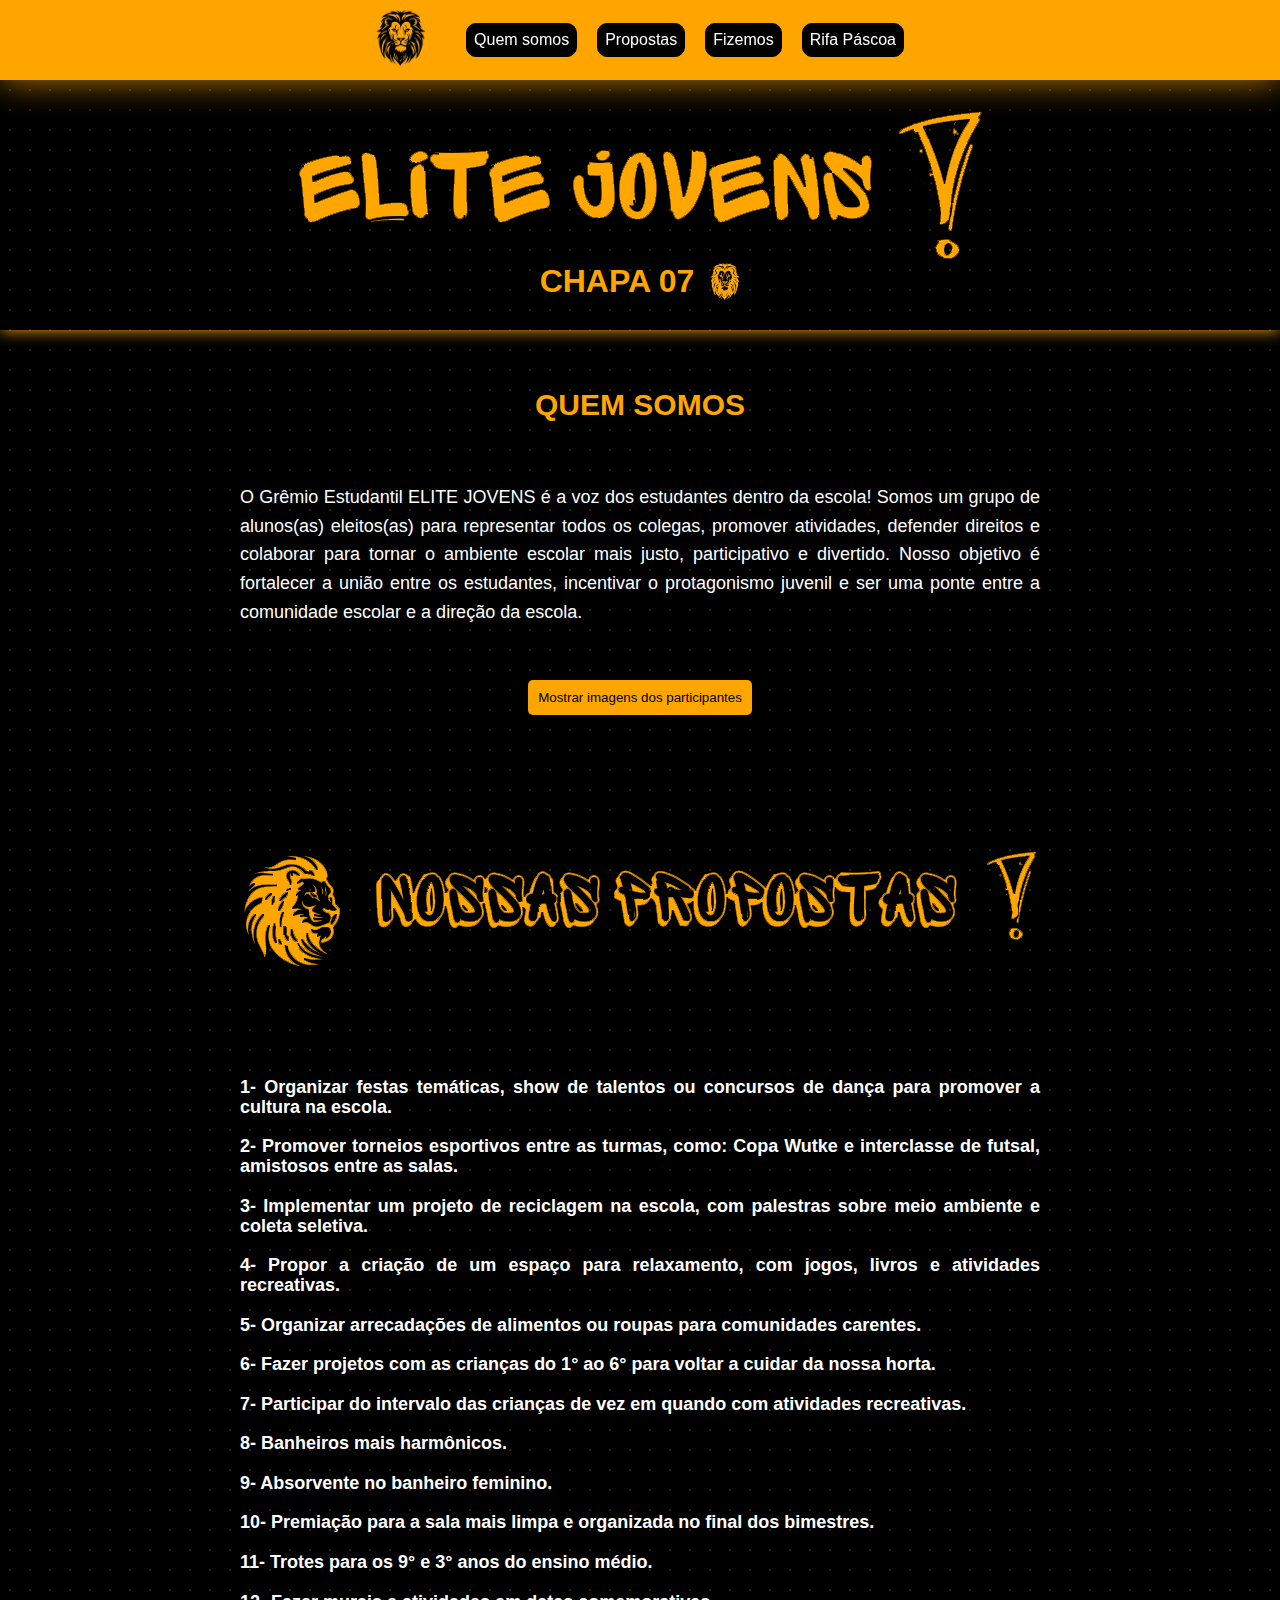
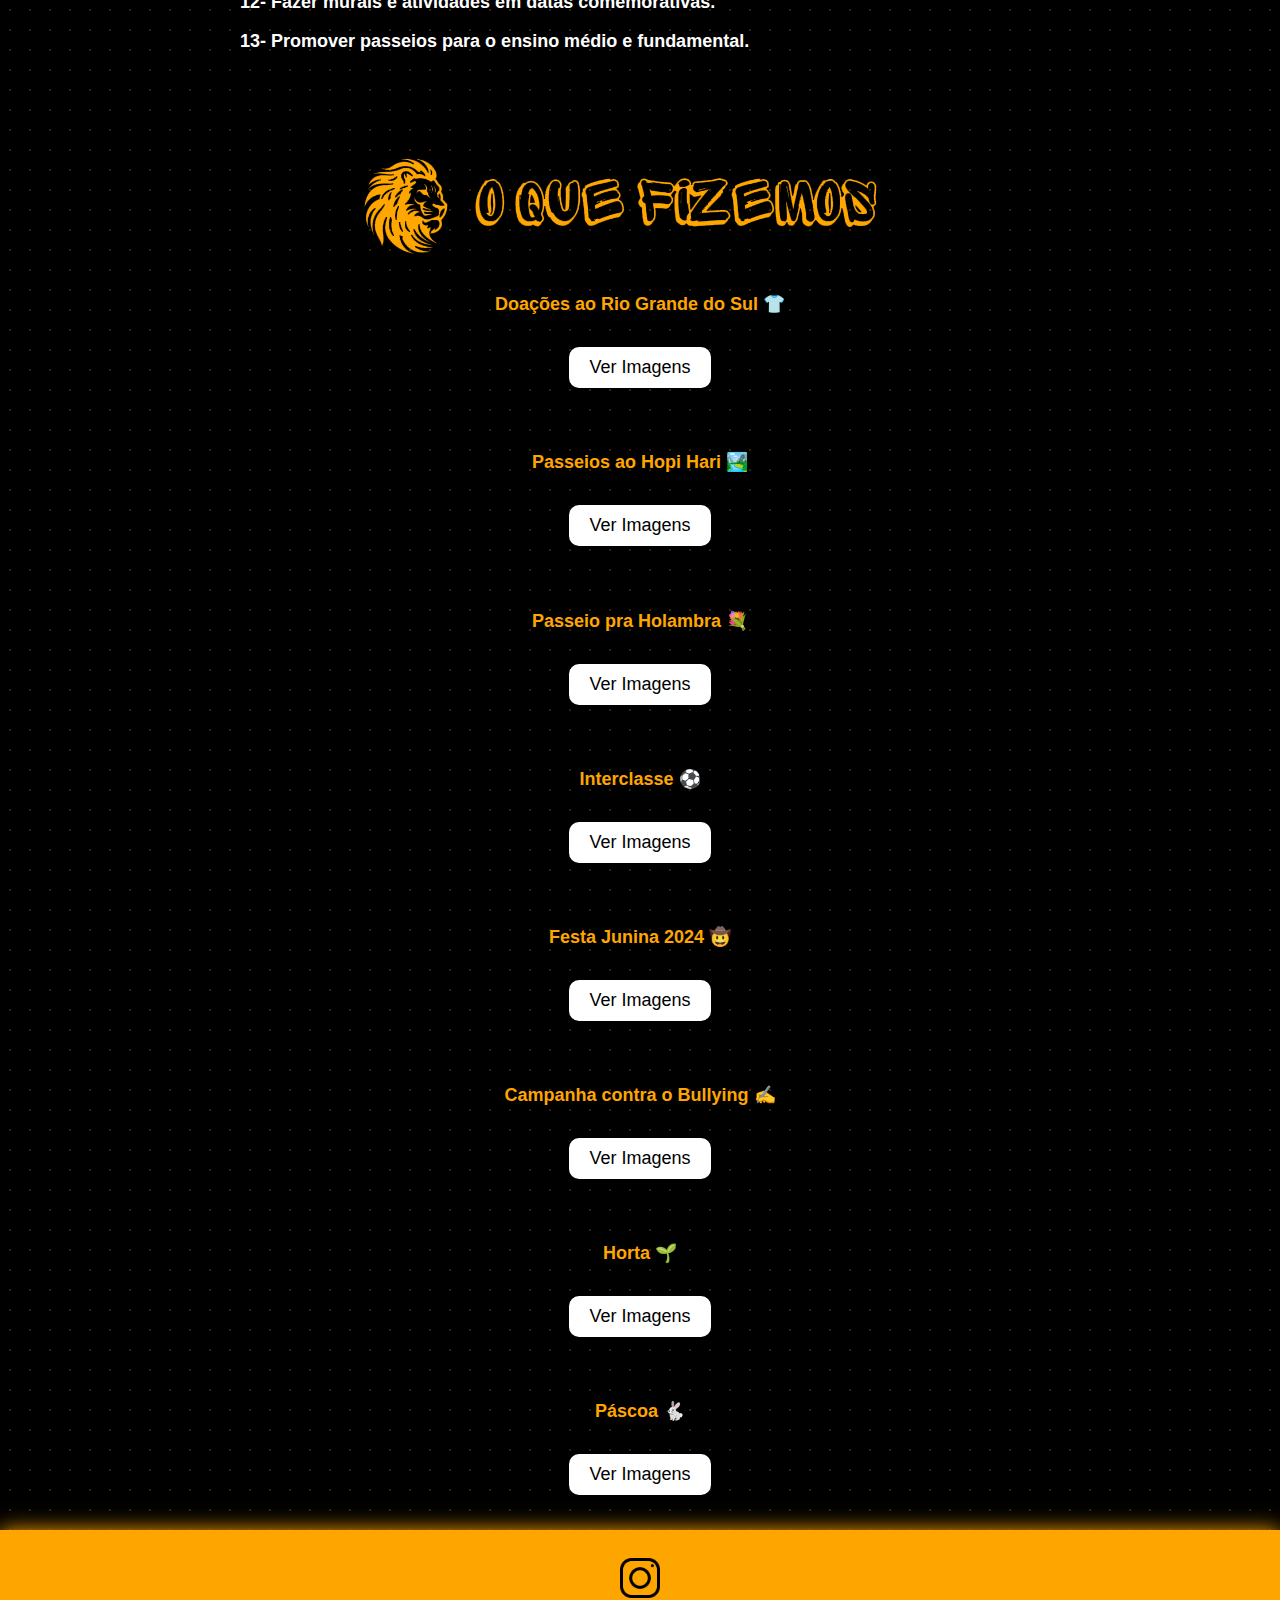
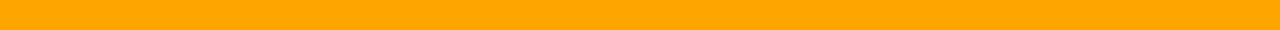
==== index.html @ a76e6f1c "UP." ====
<!DOCTYPE html>
<html lang="pt-BR">

<head>
    <meta charset="UTF-8">
    <meta name="viewport" content="width=device-width, initial-scale=1.0">
    <title>Gremio - Elite Jovens</title>
    <link rel="stylesheet" href="./CSS/styles.css">
    <link rel="icon" href="./IMGS/logos/icon.png">
</head>

<body>
    <header>
        <a href="./index.html">
            <img src="./IMGS/logos/logo.png" alt="Logo">
        </a>

        <button class="menu-toggle" aria-label="Abrir menu">&#9776;</button>

        <ul class="nav-list">
            <li><a href="#quem-somos">Quem somos</a></li>
            <li><a href="#propostas">Propostas</a></li>
            <li><a href="#fizemos">Fizemos</a></li>
            <li><a href="./rifa.html">Rifa Páscoa</a></li>
        </ul>
    </header>

    <main>

        <div id="loader">
            <div class="spinner"></div>
        </div>


        <section id="inicio">
            <div class="ej1">
                <img src="./IMGS/elite_jovens2.png" alt="Elite Jovens">
                <div class="ej1_1">
                    <h1>CHAPA 07</h1>
                    <img class="logo" src="./IMGS/logos/logo2.png" alt="Logo">
                </div>
            </div>
        </section>

        <section id="quem-somos">
            <div class="ej2">
                <h2>QUEM SOMOS</h1>
                    <div>
                        <p class="texto-sobre">
                            O Grêmio Estudantil ELITE JOVENS é a voz dos estudantes dentro da escola!
                            Somos um grupo de alunos(as) eleitos(as) para representar todos os colegas,
                            promover atividades, defender direitos e colaborar para tornar o ambiente escolar
                            mais justo, participativo e divertido.

                            Nosso objetivo é fortalecer a união entre os estudantes, incentivar o protagonismo
                            juvenil e ser uma ponte entre a comunidade escolar e a direção da escola.
                        </p>
                    </div>
            </div>
        </section>

        <div class="div_button">
            <button id="toggleButton">Mostrar imagens dos participantes</button>
        </div>

        <div class="ej3" id="containerImagens" style="display: none;">
            <div class="participantes">
                <div class="separacao">
                    <img src="./IMGS/participantes/pedro.jpg" alt="Participantes">
                    <img src="./IMGS/participantes/camily.jpg" alt="Participantes">
                    <img src="./IMGS/participantes/leticia.jpg" alt="Participantes">
                    <img src="./IMGS/participantes/ana luiza.jpg" alt="Participantes">
                </div>
                <div class="separacao">
                    <img src="./IMGS/participantes/jeniffer.jpg" alt="Participantes">
                    <img src="./IMGS/participantes/tamires.jpg" alt="Participantes">
                    <img src="./IMGS/participantes/emilly.jpg" alt="Participantes">
                    <img src="./IMGS/participantes/ana clara.jpg" alt="Participantes">
                </div>
                <div class="separacao">
                    <img src="./IMGS/participantes/ohanie.jpg" alt="Participantes">
                    <img src="./IMGS/participantes/maya.jpg" alt="Participantes">
                    <img src="./IMGS/participantes/iasmin.jpg" alt="Participantes">
                    <img src="./IMGS/participantes/giovanna.jpg" alt="Participantes">
                </div>
                <div class="separacao">
                    <img src="./IMGS/participantes/joao.jpg" alt="Participantes">
                    <img src="./IMGS/participantes/thiago.jpg" alt="Participantes">
                    <img src="./IMGS/participantes/kauan guedes.jpg" alt="Participantes">
                    <img src="./IMGS/participantes/maria clara.jpg" alt="Participantes">
                </div>
                <div class="separacao">
                    <img src="./IMGS/participantes/weslley.jpg" alt="Participantes">
                    <img src="./IMGS/participantes/lucas.jpg" alt="Participantes">
                </div>
            </div>
        </div>


        <section id="propostas">
            <div class="ej4">
                <img src="./IMGS/nossas_propostas.png" alt="Nossas propostas">

                <div class="texto-propostas">
                    <h1>
                        1- Organizar festas temáticas, show de talentos ou concursos de dança para promover a cultura na
                        escola. <br><br>

                        2- Promover torneios esportivos entre as turmas, como: Copa Wutke e interclasse de futsal,
                        amistosos entre as salas. <br><br>

                        3- Implementar um projeto de reciclagem na escola, com palestras sobre meio ambiente e coleta
                        seletiva. <br><br>

                        4- Propor a criação de um espaço para relaxamento, com jogos, livros e atividades recreativas.
                        <br><br>

                        5- Organizar arrecadações de alimentos ou roupas para comunidades carentes. <br><br>

                        6- Fazer projetos com as crianças do 1° ao 6° para voltar a cuidar da nossa horta. <br><br>

                        7- Participar do intervalo das crianças de vez em quando com atividades recreativas. <br><br>

                        8- Banheiros mais harmônicos. <br><br>

                        9- Absorvente no banheiro feminino. <br><br>

                        10- Premiação para a sala mais limpa e organizada no final dos bimestres. <br><br>

                        11- Trotes para os 9° e 3° anos do ensino médio. <br><br>

                        12- Fazer murais e atividades em datas comemorativas. <br><br>

                        13- Promover passeios para o ensino médio e fundamental.
                    </h1>
                </div>
            </div>
        </section>

        <div class="ej5">
            <section id="fizemos"></section>
            <img src="./IMGS/o que fizemos.png" alt="">

            <div class="divs">
                <h1>Doações ao Rio Grande do Sul 👕</h1>
                    <button class="toggle-btn">Ver Imagens</button>  
                <div class="fotos">
                    <img src="./IMGS/fizemos/rs1.jpg" alt="RS">
                    <img src="./IMGS/fizemos/rs2.jpg" alt="RS">
                </div>
            </div>

            <!-- <div class="divs">
                <button class="toggle-btn">Festa Junina</button>
                <div class="fotos">
                    <img src="./IMGS/fizemos/festa1.jpg" alt="Festa Junina">
                    <img src="./IMGS/fizemos/festa2.jpg" alt="Festa Junina">
                </div>
            </div> -->

            <div class="divs">
                <h1>Passeios ao Hopi Hari 🏞️</h1>
                    <button class="toggle-btn">Ver Imagens</button>
                <div class="fotos">
                    <img src="./IMGS/fizemos/hopi_hari1.png" alt="Hopi Hari">
                    <img src="./IMGS/fizemos/hopi_hari2.jpg" alt="Hopi Hari">
                </div>
            </div>

            <div class="divs">
                <h1>Passeio pra Holambra 💐</h1>
                    <button class="toggle-btn">Ver Imagens</button>
                <div class="fotos">
                    <img src="./IMGS/fizemos/holambra1.jpg" alt="Holambra">
                    <img src="./IMGS/fizemos/holambra2.jpg" alt="Holambra">
                </div>
            </div>

            <div class="divs">
                <h1>Interclasse ⚽</h1>
                    <button class="toggle-btn">Ver Imagens</button>
                <div class="fotos">
                    <img src="./IMGS/fizemos/interclasse1.jpg" alt="Interclasse">
                    <img src="./IMGS/fizemos/interclasse2.jpg" alt="Interclasse">
                </div>
            </div>

            <div class="divs">
                <h1>Festa Junina 2024 🤠</h1>
                    <button class="toggle-btn">Ver Imagens</button>
                <div class="fotos">
                    <img src="./IMGS/fizemos/festa_junina2024.jpg" alt="Festa Junina">
                </div>
            </div>

            <div class="divs">
                <h1>Campanha contra o Bullying ✍️</h1>
                    <button class="toggle-btn">Ver Imagens</button>
                <div class="fotos">
                    <img src="./IMGS/fizemos/contra_o_bullying1.jpg" alt="Contra o bullying">
                    <img src="./IMGS/fizemos/contra_o_bullying2.jpg" alt="Contra o bullying">
                </div>
            </div>

            <div class="divs">
                <h1>Horta 🌱</h1>
                <button class="toggle-btn">Ver Imagens</button>
                    <div class="fotos">
                        <img src="./IMGS/fizemos/horta1.png" alt="Horta">
                        <img src="./IMGS/fizemos/horta2.png" alt="Horta">
                        <img src="./IMGS/fizemos/horta3.png" alt="Horta">
                    </div>
            </div>

            <div class="divs">
                <h1>Páscoa 🐇</h1>
                <button class="toggle-btn">Ver Imagens</button>
                    <div class="fotos">
                        <img src="./IMGS/fizemos/pascoa1.jpg" alt="Páscoa">
                        <img src="./IMGS/fizemos/pascoa2.jpg" alt="Páscoa">
                        <img src="./IMGS/fizemos/pascoa3.jpg" alt="Páscoa">
                    </div>
            </div>

            <!-- Modal para visualização em tela cheia -->
            <div id="modal" class="modal">
                <span class="close">&times;</span>
                <img class="modal-content" id="modal-img">
            </div>

        </div>

    </main>

    <footer>
        <a href="https://www.instagram.com/elite_jovens_/" target="_blank"><img src="./IMGS/instagram.png"
                alt="Instagram"></a>

        <p></p>
    </footer>

    <script src="./script.js"></script>

</body>

</html>
---- CSS/styles.css ----
body {
    background: linear-gradient(135deg, black, black);
    user-select: none;
    /* height: 2500px; */
    padding: 0;
    margin: 0;
    overflow-x: hidden;
    position: relative;
}

body::after {
    content: "";
    position: absolute;
    top: 0;
    left: 0;
    width: 100%;
    height: 100%;
    background-image: radial-gradient(orange 1px, transparent 1px);
    background-size: 20px 20px;
    opacity: 0.2;
    pointer-events: none;
    z-index: -1;
    animation: moveDots 5s linear infinite;
}

.modal {
    display: none;
    position: fixed;
    z-index: 999;
    inset: 0;
    background-color: rgba(0, 0, 0, 0.9);
    align-items: center;
    justify-content: center;
    overflow: hidden;
}


.modal-content {
    max-width: 90vw;
    max-height: 90vh;
    width: auto;
    height: auto;
    border-radius: 10px;
    animation: zoom 0.3s ease-in-out;
    object-fit: contain;
}


@keyframes zoom {
    from {
        transform: scale(0.8);
    }

    to {
        transform: scale(1);
    }
}

.close {
    position: absolute;
    top: 30px;
    right: 45px;
    color: #fff;
    font-size: 40px;
    font-weight: bold;
    cursor: pointer;
}



@keyframes moveDots {
    0% {
        background-position: 0 0;
    }

    100% {
        background-position: 100px 100px;
    }
}


a {
    text-decoration: none;
}

/* .expanded {
    height: 4700px;
} */

section {
    width: 100%;
}

#loader {
    position: fixed;
    top: 0;
    left: 0;
    width: 100%;
    height: 100%;
    background: black;
    display: flex;
    justify-content: center;
    align-items: center;
    z-index: 9999;
}

.spinner {
    width: 40px;
    height: 40px;
    border: 5px solid orange;
    border-top: 5px solid transparent;
    border-radius: 50%;
    animation: spin 1s linear infinite;
}

@keyframes spin {
    to {
        transform: rotate(360deg);
    }
}


header {
    position: sticky;
    top: 0;
    z-index: 1000;
    display: flex;
    justify-content: center;
    align-items: center;
    font-family: 'Franklin Gothic Medium', 'Arial Narrow', Arial, sans-serif;
    width: 100%;
    height: 80px;
    box-shadow: 0 0 35px rgb(194, 126, 1);
    background-color: orange;

    .menu-toggle {
        display: none;
        font-size: 28px;
        background: none;
        border: none;
        cursor: pointer;
    }

    .nav-list {
        display: flex;
        list-style: none;
        gap: 20px;
    }

    .nav-list li {
        display: flex;
        justify-content: center;
        align-items: center;
        border: solid 1px black;
        background-color: black;
        cursor: pointer;
        color: white;
        border-radius: 10px;
        padding: 7px;
        transition: all 0.5s;

        a {
            text-decoration: none;
            color: white;
        }
    }

    .nav-list li:hover {
        background-color: transparent;
        color: black;
    }

    .nav-list li a {
        text-decoration: none;
    }

    img {
        width: 50px;
        transition: all 0.3s;
    }

    img:hover {
        transform: scale(1.1);
        filter: drop-shadow(0 0 5px black);
    }
}

main {
    display: flex;
    flex-direction: column;
    align-items: center;
    width: 100%;
    height: 100%;

    #toggleButton {
        background-color: orange;
        border-radius: 5px;
        padding: 10px;
        cursor: pointer;
        border: 0;
        transition: all 0.3s;
    }

    #toggleButton:hover {
        background-color: black;
        color: white;
    }

    .ej1 {
        display: flex;
        flex-direction: column;
        justify-content: center;
        align-items: center;
        width: 100%;
        height: 250px;
        box-shadow: 0 0 15px orange;

        img {
            cursor: pointer;
        }

        img:hover {
            /* filter: drop-shadow(0 0 5px white); */
            transform: scale(0.9);
        }

        .ej1_1 {
            display: flex;
            gap: 1rem;

            h1 {
                margin: 0;
                font-family: 'Franklin Gothic Medium', 'Arial Narrow', Arial, sans-serif;
                color: orange;
            }

            .logo {
                width: 30px;
            }

            .logo:hover {
                transform: scale(1);
            }
        }
    }

    .ej2 {
        display: flex;
        flex-direction: column;
        justify-content: center;
        align-items: center;
        gap: 1rem;
        height: 350px;

        img {
            width: 900px;
        }

        .texto-sobre {
            font-size: 18px;
            line-height: 1.6;
            text-align: justify;
            max-width: 800px;
            color: white;
            font-family: Arial, Helvetica, sans-serif;
            margin: auto;
            padding: 20px;
        }

        h1 {
            font-size: 20px;
            text-align: center;
            font-family: Arial, Helvetica, sans-serif;
            color: white;
        }

        h2 {
            font-size: 30px;
            font-family: 'Franklin Gothic Medium', 'Arial Narrow', Arial, sans-serif;
            color: orange;
        }
    }

    .div_button {
        height: 150px;
    }

    .ej3 {
        width: 100%;
        display: flex;
        flex-direction: column;
        justify-content: center;
        align-items: center;
        gap: 8rem;
        height: 2000px;
        /* box-shadow: 0 1px 15px orange; */

        .participantes {
            width: 100%;
            display: flex;
            flex-wrap: wrap;
            justify-content: center;
            align-items: center;
            flex-direction: column;
            gap: 1rem;

            img {
                width: 250px;
            }

            .separacao {
                width: 100%;
                display: flex;
                justify-content: center;
                align-items: center;
                flex-wrap: wrap;
                gap: 1rem;

                img {
                    transition: all 0.3s;
                }

                img:hover {
                    filter: brightness(30%);
                    box-shadow: 0 0 20px orange;
                }
            }
        }
    }

    .ej4 {
        display: flex;
        justify-content: center;
        align-items: center;
        flex-direction: column;
        height: 900px;
        gap: 1rem;

        .texto-propostas {
            font-size: 16px;
            line-height: 1.1;
            text-align: justify;
            max-width: 800px;
            color: white;
            font-family: Arial, Helvetica, sans-serif;
            margin: auto;
            padding: 20px;
        }

        h1 {
            color: white;
            /* text-align: center; */
            font-size: 18px;
            font-family: Arial, Helvetica, sans-serif;
        }
    }

    button.toggle-btn {
        display: block;
        margin: 20px 0;
        padding: 10px 20px;
        font-size: 18px;
        cursor: pointer;
        border-radius: 10px;
        border: 0;
        background-color: white;
        color: black;
    }

    button.toggle-btn:hover {
        color: white;
        background-color: black;
    }

    .ej5 {
        display: flex;
        justify-content: center;
        align-items: center;
        flex-direction: column;
        height: 1400px;
        gap: 1rem;

        img {
            width: 600px;
        }

        h1 {
            color: orange;
            text-align: center;
            font-size: 18px;
            font-family: Arial, Helvetica, sans-serif;
        }

        .divs {
            width: 100%;
            display: flex;
            justify-content: center;
            flex-direction: column;
            align-items: center;
            flex-wrap: wrap;
            margin-bottom: 15px;

            .fotos {
                display: none;
                gap: 1rem;

                img {
                    width: 180px;
                    border-radius: 10px;
                    transition: all 0.3s;
                }

                img:hover {
                    filter: brightness(20%);
                    transform: scale(1.1);
                    box-shadow: 0 0 10px orange;
                }
            }

            h1 {
                color: orange;
            }
        }
    }
}

footer {
    display: flex;
    justify-content: center;
    align-items: center;
    flex-direction: column;
    width: 100%;
    height: 100px;
    background-color: orange;
    box-shadow: 0 0 20px orange;

    img {
        width: 40px;
    }

    img:hover {
        filter: drop-shadow(0 0 10px black);
        transform: scale(1.1);
    }

    p {
        margin: 0;
        padding: 0;
        font-size: 14px;
        color: black;
        font-family: 'Franklin Gothic Medium', 'Arial Narrow', Arial, sans-serif;
    }
}

@media (max-width: 1080px) {

    body {
        height: 2300px;
    }

    .expanded {
        height: 4350px;
    }

    body::after {
        height: 2300px;
        background-image: radial-gradient(orange 1px, transparent 1px);
        background-image: radial-gradient(orange 1px, transparent 1px);
        background-size: 20px 20px;
        opacity: 0.4;
    }

    header {
        display: flex;
        justify-content: center;
        align-items: center;
        font-family: 'Franklin Gothic Medium', 'Arial Narrow', Arial, sans-serif;
        width: 100%;
        height: 80px;
        box-shadow: 0 0 35px rgb(194, 126, 1);
        background-color: orange;

        .menu-toggle {
            display: block;
        }

        .nav-list {
            display: none;
            flex-direction: column;
            background-color: orange;
            box-shadow: 0 0 10px orange;
            border-radius: 0 0 10px 10px;
            position: absolute;
            top: 60px;
            right: 30px;
            width: 150px;
            padding: 10px;
            box-shadow: 0 0 20px black;
        }

        .nav-list.active {
            display: flex;
        }

        img {
            width: 50px;
            transition: all 0.3s;
        }

        img:hover {
            transform: scale(1);
            filter: drop-shadow(0);
        }

        img:active {
            transform: scale(1.1);
            filter: drop-shadow(0 0 5px black);
        }

        ul {
            display: flex;
            justify-content: center;
            align-items: center;
            gap: 1rem;

            li {
                display: flex;
                justify-content: center;
                align-items: center;
                border: solid 1px black;
                background-color: black;
                cursor: pointer;
                color: white;
                border-radius: 10px;
                padding: 7px;
                transition: all 0.5s;
            }

            li:hover {
                background-color: black;
                color: white;
            }

            li:active {
                background-color: transparent;
                color: black;
            }
        }
    }

    main {
        width: 100%;
        /* height: 100%; */

        #toggleButton:hover {
            background-color: orange;
            color: black;
        }

        #toggleButton:active {
            background-color: black;
            color: white;
        }

        .ej1 {
            display: flex;
            flex-direction: column;
            justify-content: center;
            align-items: center;
            width: 100%;
            height: 250px;
            box-shadow: 0 0 15px orange;

            img {
                cursor: pointer;
                width: 300px;
            }

            img:hover {
                /* filter: drop-shadow(0 0 5px white); */
                transform: scale(0.9);
            }

            .ej1_1 {
                display: flex;
                justify-content: center;
                align-items: center;
                gap: 1rem;

                h1 {
                    margin: 0;
                    font-size: 16px;
                    font-family: 'Franklin Gothic Medium', 'Arial Narrow', Arial, sans-serif;
                    color: orange;
                }

                .logo {
                    width: 30px;
                }

                .logo:hover {
                    transform: scale(1);
                }
            }
        }

        .ej2 {
            display: flex;
            flex-direction: column;
            justify-content: center;
            align-items: center;
            gap: 1rem;
            height: 300px;

            .texto-sobre {
                font-size: 12px;
                line-height: 1.4;
                text-align: center;
                padding: 10px;
            }

            img {
                width: 900px;
            }

            h1 {
                font-size: 12px;
                text-align: center;
                font-family: Arial, Helvetica, sans-serif;
                color: white;
            }

            h2 {
                font-size: 30px;
                font-family: 'Franklin Gothic Medium', 'Arial Narrow', Arial, sans-serif;
                color: orange;
            }
        }

        .div_button {
            height: 50px;
        }

        .ej3 {
            width: 100%;
            display: flex;
            flex-direction: column;
            justify-content: center;
            align-items: center;
            gap: 8rem;
            height: 2100px;
            /* box-shadow: 0 1px 15px orange; */

            .participantes {
                width: 100%;
                display: flex;
                flex-wrap: wrap;
                justify-content: center;
                align-items: center;
                flex-direction: column;
                gap: 1rem;

                img {
                    width: 150px;
                }

                .separacao {
                    width: 100%;
                    display: flex;
                    justify-content: center;
                    align-items: center;
                    flex-wrap: wrap;
                    gap: 1rem;

                    img {
                        transition: all 0.3s;
                        border-radius: 10px;
                    }

                    img:hover {
                        filter: brightness(100%);
                    }

                    img:active {
                        filter: brightness(30%);
                    }
                }
            }
        }

        .ej4 {
            width: 100%;
            display: flex;
            justify-content: center;
            align-items: center;
            flex-direction: column;
            flex-wrap: wrap;
            height: 450px;
            gap: 1rem;

            .texto-propostas {
                font-size: 12px;
                line-height: 1.05;
                /* text-align: center; */
                padding: 11px;
            }

            img {
                width: 350px;
            }

            h1 {
                max-width: 100%;
                display: flex;
                flex-wrap: wrap;
                color: white;
                /* text-align: center; */
                font-size: 10px;
                font-family: Arial, Helvetica, sans-serif;
            }
        }

        .ej5 {
            display: flex;
            justify-content: center;
            align-items: center;
            flex-direction: column;
            height: 1200px;
            gap: 1rem;

            button.toggle-btn {
                display: block;
                margin: 10px 0;
                padding: 10px 20px;
                font-size: 14px;
                cursor: pointer;
                border-radius: 5px;
                border: 0;
                background-color: white;
                color: black;
            }

            img {
                width: 250px;
            }

            h1 {
                color: orange;
                /* text-align: center; */
                font-size: 18px;
                font-family: Arial, Helvetica, sans-serif;
            }

            .divs {
                display: flex;
                justify-content: center;
                flex-direction: column;
                align-items: center;
                flex-wrap: wrap;

                .fotos {
                    display: none;
                    gap: 1rem;

                    img {
                        width: 110px;
                        border-radius: 10px;
                        box-shadow: 0 0 10px orange;
                    }
                }

                h1 {
                    color: orange;
                }
            }
        }
    }

    footer {
        width: 100%;
        height: 100px;
        background-color: orange;
        box-shadow: 0 0 20px orange;

        img {
            width: 30px;
        }

        img:active {
            filter: drop-shadow(0 0 10px black);
            transform: scale(1.1);
        }
    }
}
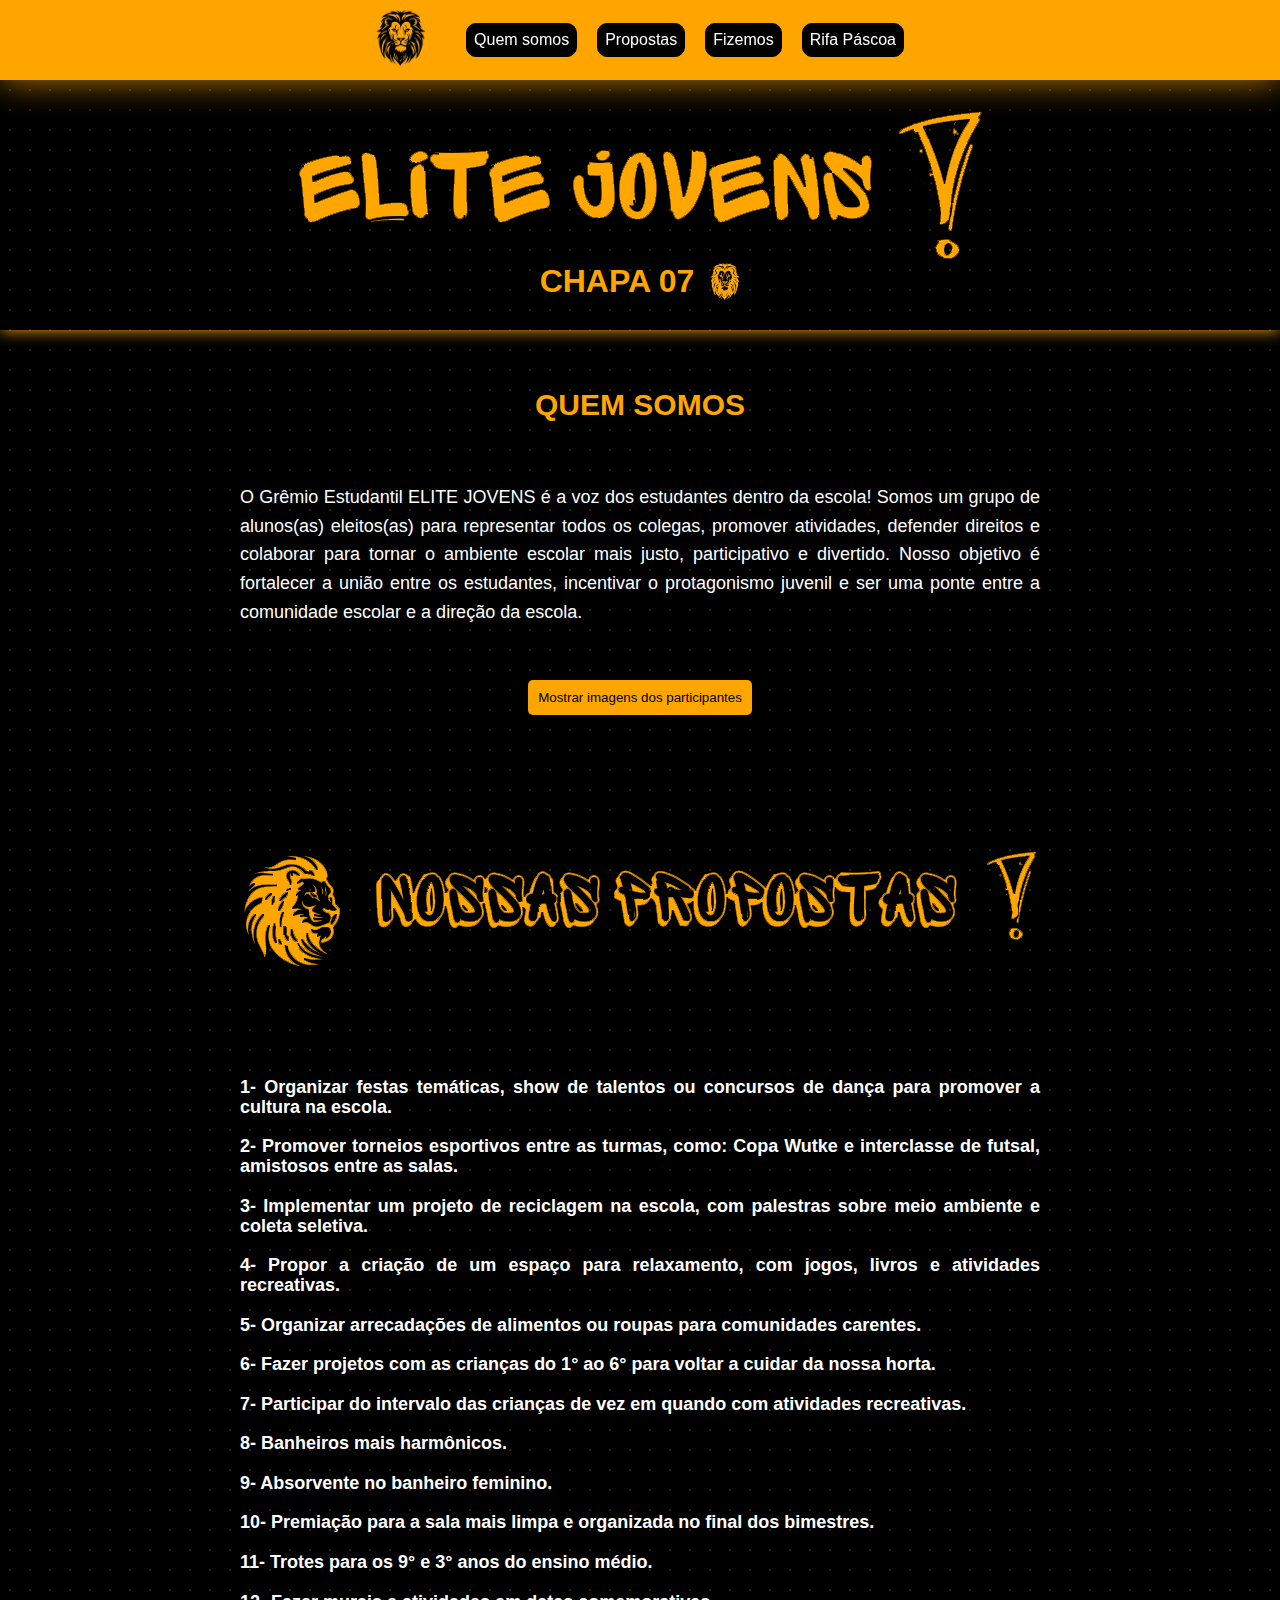
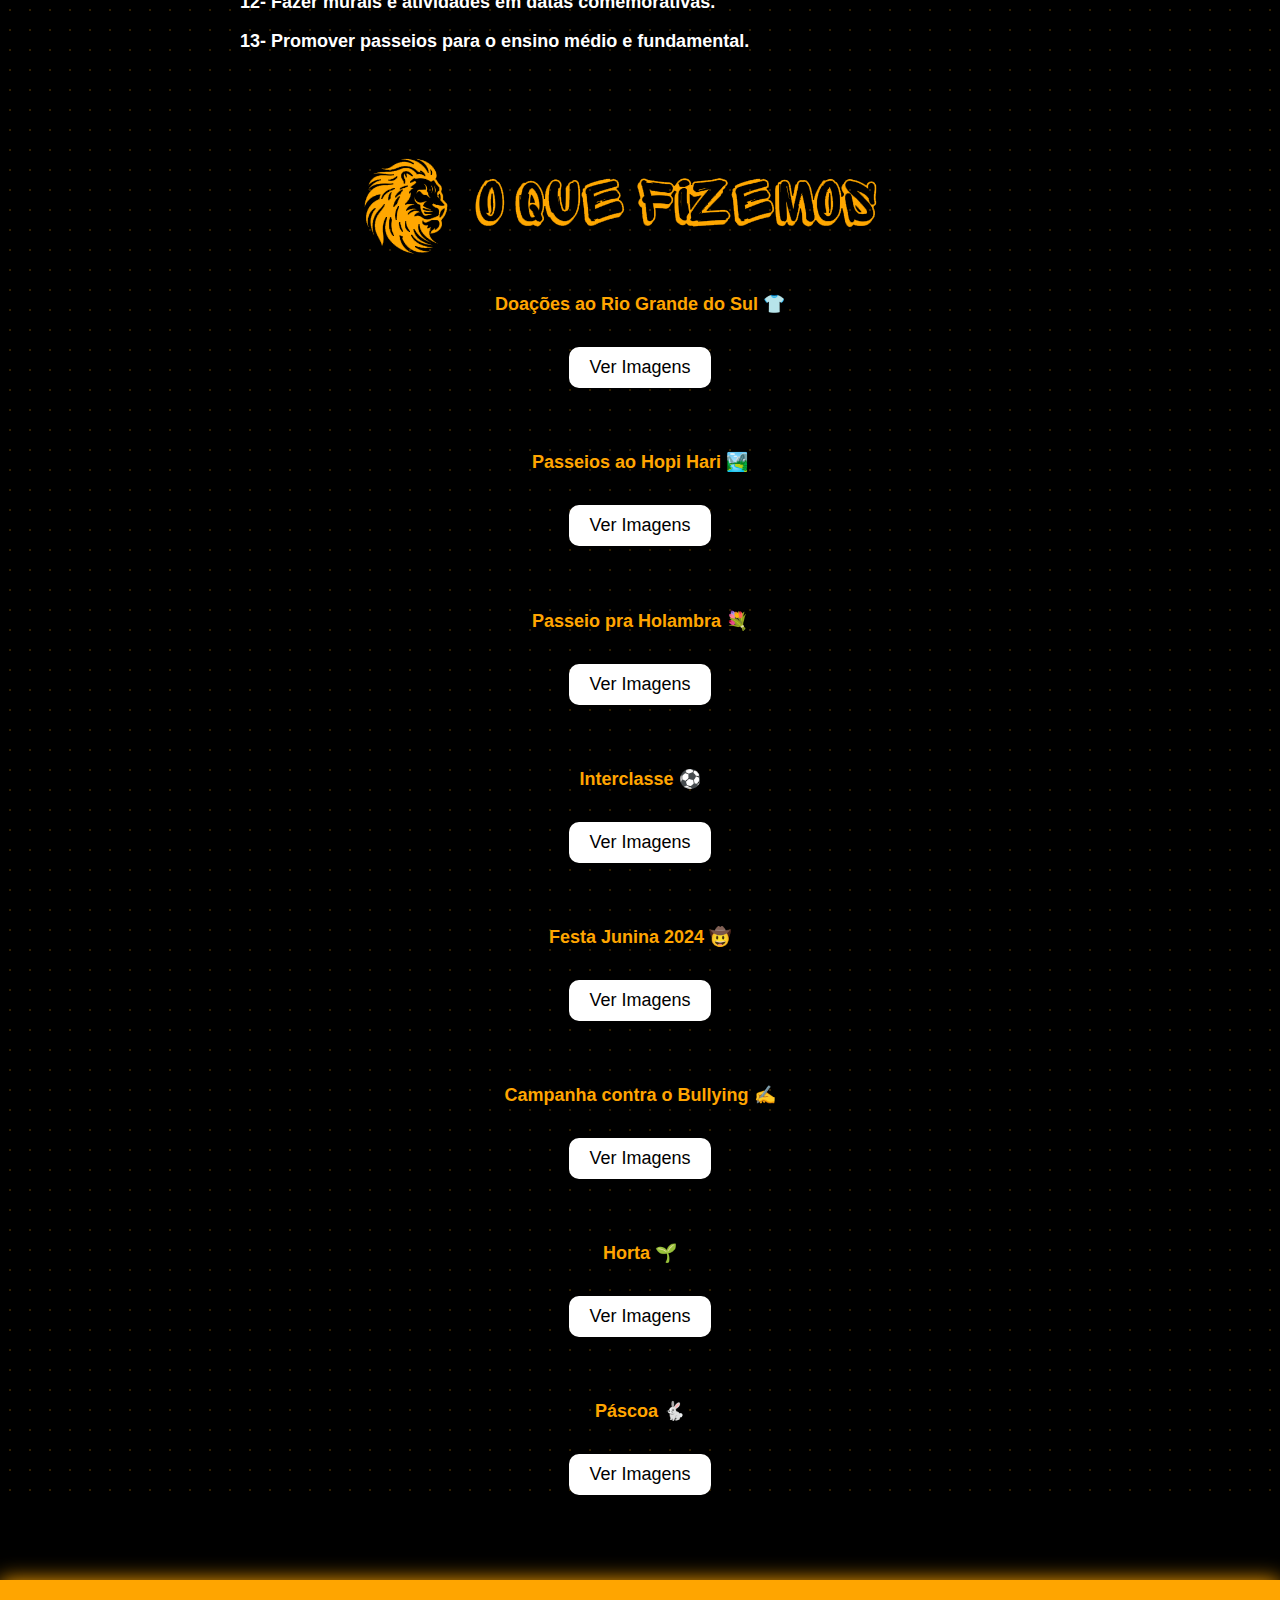
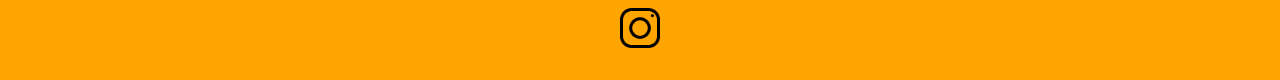
==== commit 5435b21b: "ATT 2" ====
--- a/index.html
+++ b/index.html
@@ -5,6 +5,23 @@
     <meta charset="UTF-8">
     <meta name="viewport" content="width=device-width, initial-scale=1.0">
     <title>Gremio - Elite Jovens</title>
+    <meta property="og:title" content="Gremio - Elite Jovens">
+    <meta property="og:description"
+        content="O Grêmio Estudantil ELITE JOVENS é a voz dos estudantes dentro da escola! Somos um grupo de alunos(as) eleitos(as) para representar todos os colegas, promover atividades, defender direitos e colaborar para tornar o ambiente escolar mais justo, participativo e divertido. Nosso objetivo é fortalecer a união entre os estudantes, incentivar o protagonismo juvenil e ser uma ponte entre a comunidade escolar e a direção da escola.">
+    <meta property="og:image"
+        content="a">
+    <meta property="og:url" content="https://jrmtreiber.github.io/jminformatica/">
+    <meta property="og:type" content="website">
+    <meta name="description"
+        content="O Grêmio Estudantil ELITE JOVENS é a voz dos estudantes dentro da escola! Somos um grupo de alunos(as) eleitos(as) para representar todos os colegas, promover atividades, defender direitos e colaborar para tornar o ambiente escolar mais justo, participativo e divertido. Nosso objetivo é fortalecer a união entre os estudantes, incentivar o protagonismo juvenil e ser uma ponte entre a comunidade escolar e a direção da escola.">
+    <meta name="keywords"
+        content="Gremio, Escola, Campinas, Elite Jovens, E. E. Benedicta Wutke">
+    <meta name="twitter:card" content="summary_large_image">
+    <meta name="twitter:title" content="Gremio - Elite Jovens">
+    <meta name="twitter:description"
+        content="O Grêmio Estudantil ELITE JOVENS é a voz dos estudantes dentro da escola! Somos um grupo de alunos(as) eleitos(as) para representar todos os colegas, promover atividades, defender direitos e colaborar para tornar o ambiente escolar mais justo, participativo e divertido. Nosso objetivo é fortalecer a união entre os estudantes, incentivar o protagonismo juvenil e ser uma ponte entre a comunidade escolar e a direção da escola.">
+    <meta name="twitter:image"
+        content="a">
     <link rel="stylesheet" href="./CSS/styles.css">
     <link rel="icon" href="./IMGS/logos/icon.png">
 </head>
--- a/CSS/styles.css
+++ b/CSS/styles.css
@@ -1,7 +1,7 @@
 body {
     background: linear-gradient(135deg, black, black);
     user-select: none;
-    /* height: 2500px; */
+    height: 3100px;
     padding: 0;
     margin: 0;
     overflow-x: hidden;
@@ -203,7 +203,7 @@
 
     #toggleButton:hover {
         background-color: black;
-        color: white;
+        color: orange;
     }
 
     .ej1 {
@@ -365,10 +365,11 @@
         border: 0;
         background-color: white;
         color: black;
+        transition: all 0.3s;
     }
 
     button.toggle-btn:hover {
-        color: white;
+        color: orange;
         background-color: black;
     }
 
@@ -463,7 +464,7 @@
     }
 
     body::after {
-        height: 2300px;
+        height: 100%;
         background-image: radial-gradient(orange 1px, transparent 1px);
         background-image: radial-gradient(orange 1px, transparent 1px);
         background-size: 20px 20px;
@@ -559,7 +560,7 @@
 
         #toggleButton:active {
             background-color: black;
-            color: white;
+            color: orange;
         }
 
         .ej1 {
